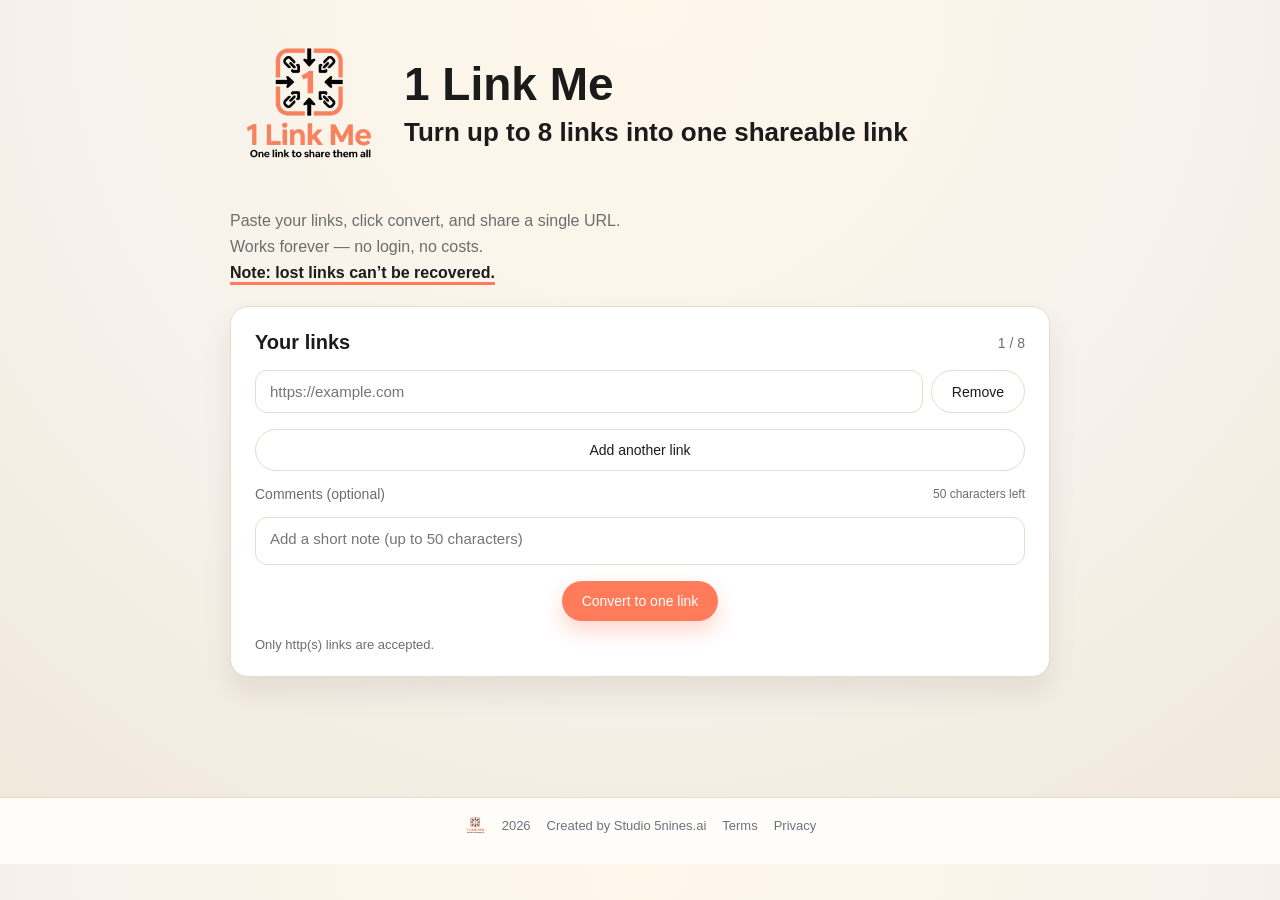
==== index.html @ 361a67ea "Add files via upload" ====
<!doctype html>
<html lang="en">
  <head>
    <meta charset="UTF-8" />
    <meta name="viewport" content="width=device-width, initial-scale=1.0" />
    <title>1 Link Me</title>
    <meta
      name="description"
      content="1 Link Me lets you merge up to 8 links into one shareable link. No login, no costs, and it works forever if you save the URL."
    />
    <meta name="robots" content="index, follow" />
    <meta property="og:title" content="1 Link Me" />
    <meta
      property="og:description"
      content="Merge up to 8 links into one shareable link. No login, no costs, and it works forever if you save the URL."
    />
    <meta property="og:type" content="website" />
    <meta name="twitter:card" content="summary" />
    <meta name="twitter:title" content="1 Link Me" />
    <meta
      name="twitter:description"
      content="Merge up to 8 links into one shareable link. No login, no costs, and it works forever if you save the URL."
    />
    <link rel="stylesheet" href="styles.css" />
  </head>
  <body>
    <main class="page">
      <header class="site-header">
        <a href="index.html" class="logo-link">
          <img class="logo" src="logo.png" alt="1 Link Me logo" />
        </a>
        <div class="header-text">
          <h1>1 Link Me</h1>
          <h2>Turn up to 8 links into one shareable link</h2>
        </div>
      </header>
      <header class="hero">
        <p class="subhead">
          <span>Paste your links, click convert, and share a single URL.</span>
          <span>Works forever — no login, no costs.</span>
          <span class="warning">Note: lost links can’t be recovered.</span>
        </p>
      </header>

      <section id="builder" class="card">
        <div class="card-header">
          <h2>Your links</h2>
          <span class="limit">0 / 10</span>
        </div>
        <div id="links" class="links"></div>
        <button id="add" class="btn ghost add-link" type="button">Add another link</button>
        <div class="comment-header">
          <label class="comment-label" for="comment">Comments (optional)</label>
          <span id="comment-count" class="comment-count">50 characters left</span>
        </div>
        <textarea id="comment" class="comment-input" maxlength="50" placeholder="Add a short note (up to 50 characters)"></textarea>
        <div class="actions">
          <button id="convert" class="btn primary" type="button">Convert to one link</button>
        </div>
        <p class="helper">Only http(s) links are accepted.</p>
      </section>

      <section id="result" class="card hidden">
        <div class="card-header">
          <h2>Your shareable link</h2>
        </div>
        <div class="result-row">
          <input id="output" type="text" readonly />
          <button id="copy" class="btn primary" type="button">Copy</button>
        </div>
        <p class="helper result-helper">
          <span id="result-message"></span>
          <a id="open-link" class="open-link" href="#" target="_blank" rel="noopener noreferrer">Open the link in a new window</a>
        </p>
      </section>

      <section id="viewer" class="card hidden">
        <div class="card-header">
          <h2>Shared links</h2>
        </div>
        <ol id="shared-list" class="shared-list"></ol>
      </section>

      <section id="viewer-cta" class="card hidden">
        <a class="btn primary viewer-cta" href="index.html">Merge your own links into one sharable link</a>
        <p class="subhead viewer-note">
          <span>Paste your links, click convert, and share a single URL.</span>
          <span>Works forever — no login, no costs.</span>
          <span class="warning">Note: lost links can’t be recovered.</span>
        </p>
      </section>
    </main>
    <footer class="footer">
      <div class="footer-inner">
        <img class="footer-logo" src="logo.png" alt="1 Link Me logo" />
        <span class="footer-year">2026</span>
        <p class="footer-note">Created by Studio 5nines.ai</p>
        <a href="terms.html">Terms</a>
        <a href="privacy.html">Privacy</a>
      </div>
    </footer>

    <script src="script.js"></script>
  </body>
</html>
---- styles.css ----
:root {
  color-scheme: light;
  --bg: #f6f2eb;
  --card: #ffffff;
  --ink: #1b1b1b;
  --muted: #6d6d6d;
  --accent: #ff7b59;
  --accent-dark: #e8613f;
  --border: #e4dccf;
  font-family: "Space Grotesk", "Avenir", "Helvetica Neue", sans-serif;
}

* {
  box-sizing: border-box;
}

body {
  margin: 0;
  background: radial-gradient(circle at top, #fff7ea 0%, #f6f2eb 55%, #f0e7d9 100%);
  color: var(--ink);
}

.page {
  max-width: 860px;
  margin: 0 auto;
  padding: 24px 20px 80px;
  display: grid;
  gap: 24px;
}

.hero {
  display: grid;
  gap: 12px;
}

.site-header {
  display: flex;
  align-items: center;
  padding-bottom: 8px;
  gap: 18px;
}

.logo {
  height: 156px;
  width: auto;
  object-fit: contain;
}

.logo-link {
  display: inline-flex;
}

.header-text {
  display: grid;
  gap: 6px;
}

.eyebrow {
  text-transform: uppercase;
  font-size: 12px;
  letter-spacing: 0.18em;
  color: var(--muted);
  margin: 0;
}

h1 {
  font-size: clamp(30px, 5vw, 46px);
  margin: 0;
}

h2 {
  font-size: clamp(18px, 3.2vw, 26px);
  margin: 0;
  color: var(--ink);
}

.subhead {
  margin: 0;
  font-size: 16px;
  color: var(--muted);
  display: grid;
  gap: 8px;
}

.warning {
  color: var(--ink);
  text-decoration: underline;
  text-decoration-color: var(--accent);
  text-decoration-thickness: 3px;
  text-underline-offset: 4px;
  font-weight: 600;
}

.card {
  background: var(--card);
  border: 1px solid var(--border);
  border-radius: 18px;
  padding: 24px;
  box-shadow: 0 16px 30px rgba(34, 18, 6, 0.08);
  display: grid;
  gap: 16px;
}

.card-header {
  display: flex;
  justify-content: space-between;
  align-items: center;
}

.card-header h2 {
  margin: 0;
  font-size: 20px;
}

.limit {
  font-size: 14px;
  color: var(--muted);
}

.links {
  display: grid;
  gap: 12px;
}

.link-row {
  display: grid;
  grid-template-columns: 1fr auto;
  gap: 8px;
}

input[type="text"] {
  width: 100%;
  padding: 12px 14px;
  border-radius: 12px;
  border: 1px solid var(--border);
  font-size: 15px;
}

textarea.comment-input {
  width: 100%;
  height: 48px;
  min-height: 48px;
  resize: none;
  padding: 12px 14px;
  border-radius: 12px;
  border: 1px solid var(--border);
  font-size: 15px;
  font-family: inherit;
}

.comment-label {
  font-size: 14px;
  color: var(--muted);
  line-height: 1;
}

.comment-header {
  display: flex;
  align-items: center;
  justify-content: space-between;
}

.comment-count {
  font-size: 12px;
  color: var(--muted);
}

input[type="text"]:focus {
  outline: 2px solid rgba(255, 123, 89, 0.3);
  border-color: var(--accent);
}

.actions {
  display: flex;
  flex-wrap: wrap;
  gap: 12px;
  justify-content: center;
}

.add-link {
  align-self: flex-start;
}

.btn {
  border: none;
  border-radius: 999px;
  padding: 12px 20px;
  font-size: 14px;
  cursor: pointer;
  transition: transform 0.15s ease, box-shadow 0.15s ease;
}

.btn.primary {
  background: var(--accent);
  color: white;
  box-shadow: 0 10px 20px rgba(255, 123, 89, 0.3);
}

.btn.primary:hover {
  transform: translateY(-1px);
  box-shadow: 0 12px 22px rgba(255, 123, 89, 0.4);
}

.btn.ghost {
  background: transparent;
  border: 1px solid var(--border);
  color: var(--ink);
}

.btn.ghost:hover {
  transform: translateY(-1px);
  box-shadow: 0 10px 20px rgba(33, 24, 12, 0.08);
}

.helper {
  color: var(--muted);
  font-size: 13px;
  margin: 0;
}

.result-row {
  display: grid;
  gap: 12px;
  grid-template-columns: 1fr auto;
  align-items: center;
}

.open-link {
  color: var(--accent-dark);
  text-decoration: underline;
  text-underline-offset: 3px;
  font-size: 14px;
}

.result-helper {
  display: flex;
  flex-wrap: wrap;
  gap: 8px;
  align-items: center;
}

.viewer-cta {
  align-self: center;
  font-size: 16px;
  padding: 14px 24px;
  text-align: center;
  text-decoration: none;
}

.shared-list {
  margin: 0;
  padding-left: 20px;
  display: grid;
  gap: 8px;
}

.shared-list a {
  color: var(--accent-dark);
  text-decoration: none;
}

.shared-comment {
  margin: 0 0 12px;
  padding: 12px 14px;
  border-left: 4px solid var(--accent);
  background: rgba(255, 123, 89, 0.08);
  border-radius: 12px;
  font-size: 14px;
}

.viewer-note {
  text-align: center;
}

.footer {
  margin-top: 40px;
  padding: 16px 20px 28px;
  border-top: 1px solid var(--border);
  background: #fffdf9;
  color: #6b7280;
}

.footer-inner {
  display: flex;
  flex-wrap: wrap;
  gap: 16px;
  align-items: center;
  justify-content: center;
  font-size: 13px;
}

.footer a {
  color: #6b7280;
  text-decoration: none;
  font-size: 13px;
}

.footer a:hover {
  color: var(--ink);
}

.footer-note {
  margin: 0;
  font-size: 13px;
  color: #6b7280;
}

.footer-year {
  font-size: 13px;
}

.footer-logo {
  width: 22px;
  height: auto;
  display: inline-block;
}

.hidden {
  display: none;
}

@media (max-width: 640px) {
  .result-row,
  .link-row {
    grid-template-columns: 1fr;
  }

  .actions {
    flex-direction: column;
  }
}
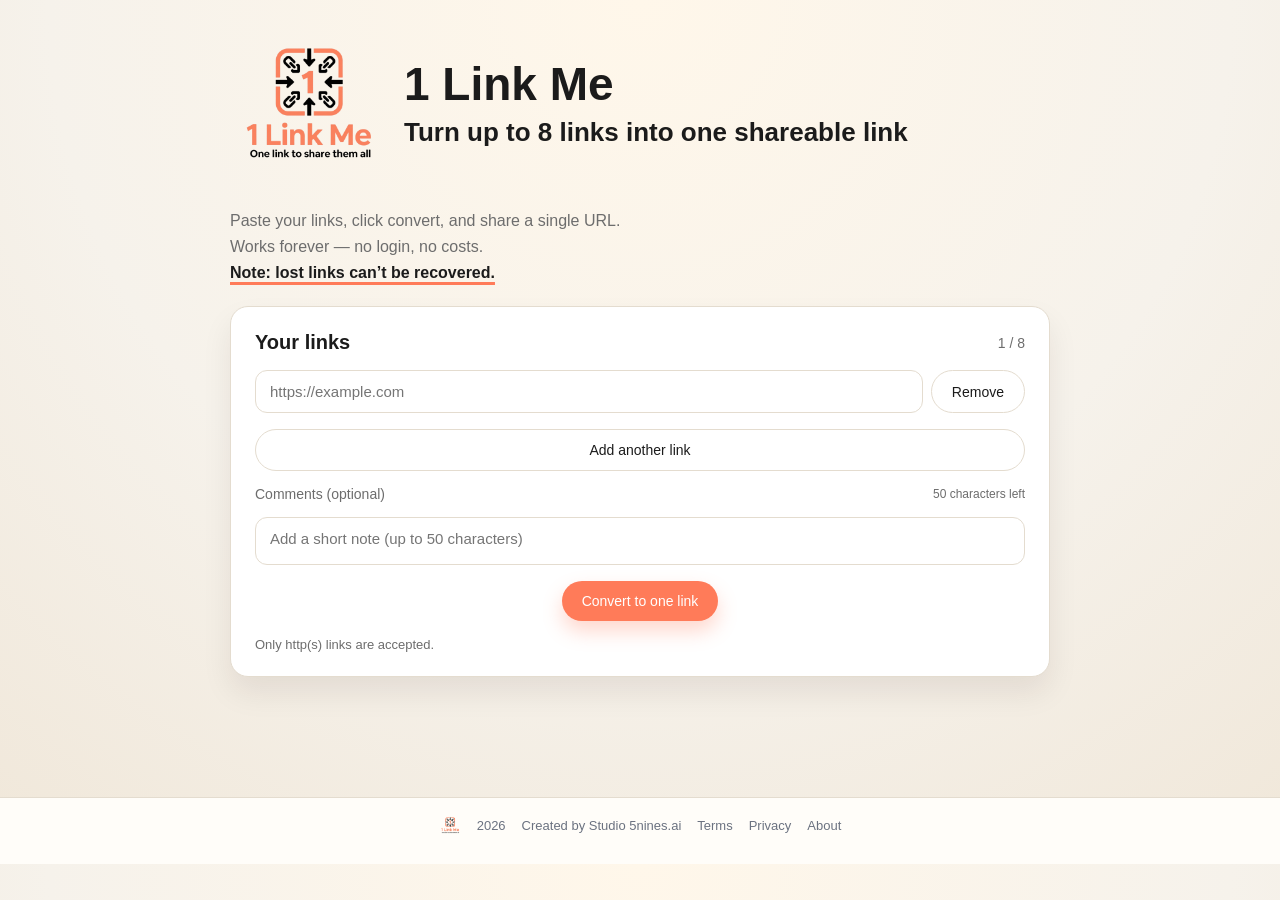
==== commit 387b47c8: "Add files via upload" ====
--- a/index.html
+++ b/index.html
@@ -3,24 +3,33 @@
   <head>
     <meta charset="UTF-8" />
     <meta name="viewport" content="width=device-width, initial-scale=1.0" />
-    <title>1 Link Me</title>
+    <title>1 Link Me – Combine Multiple Links Into One URL (Free, No Login)</title>
     <meta
       name="description"
-      content="1 Link Me lets you merge up to 8 links into one shareable link. No login, no costs, and it works forever if you save the URL."
+      content="Turn up to 8 links into one shareable link. No sign-up, no storage, 100% free. Perfect for creators, marketers, and everyday sharing."
     />
     <meta name="robots" content="index, follow" />
-    <meta property="og:title" content="1 Link Me" />
+    <meta property="og:title" content="1 Link Me – Combine Multiple Links Into One URL (Free, No Login)" />
     <meta
       property="og:description"
-      content="Merge up to 8 links into one shareable link. No login, no costs, and it works forever if you save the URL."
+      content="Turn up to 8 links into one shareable link. No sign-up, no storage, 100% free. Perfect for creators, marketers, and everyday sharing."
     />
     <meta property="og:type" content="website" />
     <meta name="twitter:card" content="summary" />
-    <meta name="twitter:title" content="1 Link Me" />
+    <meta name="twitter:title" content="1 Link Me – Combine Multiple Links Into One URL (Free, No Login)" />
     <meta
       name="twitter:description"
-      content="Merge up to 8 links into one shareable link. No login, no costs, and it works forever if you save the URL."
+      content="Turn up to 8 links into one shareable link. No sign-up, no storage, 100% free. Perfect for creators, marketers, and everyday sharing."
     />
+    <!-- Google tag (gtag.js) -->
+    <script async src="https://www.googletagmanager.com/gtag/js?id=G-2YKPZS6ZV8"></script>
+    <script>
+      window.dataLayer = window.dataLayer || [];
+      function gtag(){dataLayer.push(arguments);}
+      gtag('js', new Date());
+
+      gtag('config', 'G-2YKPZS6ZV8');
+    </script>
     <link rel="stylesheet" href="styles.css" />
   </head>
   <body>
@@ -35,7 +44,7 @@
         </div>
       </header>
       <header class="hero">
-        <p class="subhead">
+        <p id="hero-message" class="subhead">
           <span>Paste your links, click convert, and share a single URL.</span>
           <span>Works forever — no login, no costs.</span>
           <span class="warning">Note: lost links can’t be recovered.</span>
@@ -97,6 +106,7 @@
         <p class="footer-note">Created by Studio 5nines.ai</p>
         <a href="terms.html">Terms</a>
         <a href="privacy.html">Privacy</a>
+        <a href="about.html">About</a>
       </div>
     </footer>
 
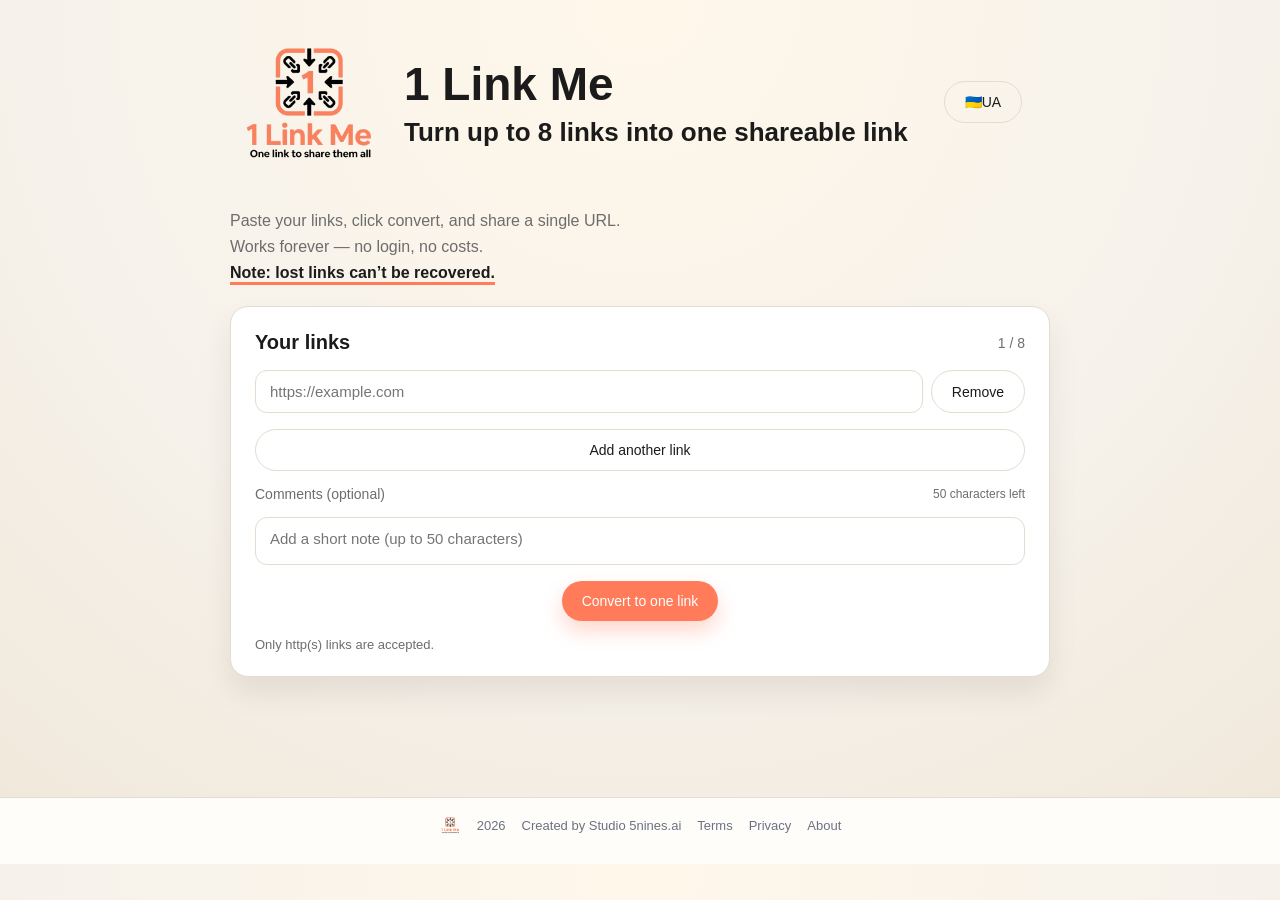
==== commit 35047d8b: "Add files via upload" ====
--- a/index.html
+++ b/index.html
@@ -7,6 +7,10 @@
     <meta
       name="description"
       content="Turn up to 8 links into one shareable link. No sign-up, no storage, 100% free. Perfect for creators, marketers, and everyday sharing."
+    />
+    <meta
+      name="description-ua"
+      content="Об’єднайте до 8 посилань в одне зручне для поширення. Без реєстрації, без збереження даних, 100% безкоштовно. Ідеально для креаторів, маркетологів і щоденного використання."
     />
     <meta name="robots" content="index, follow" />
     <meta property="og:title" content="1 Link Me – Combine Multiple Links Into One URL (Free, No Login)" />
@@ -40,62 +44,67 @@
         </a>
         <div class="header-text">
           <h1>1 Link Me</h1>
-          <h2>Turn up to 8 links into one shareable link</h2>
+          <h2 data-i18n="heroTitle">Turn up to 8 links into one shareable link</h2>
         </div>
+        <div class="spacer"></div>
+        <button id="lang-toggle" class="btn ghost lang-toggle" type="button">
+          <span class="flag">🇺🇦</span>
+          <span class="lang-code">UA</span>
+        </button>
       </header>
       <header class="hero">
         <p id="hero-message" class="subhead">
-          <span>Paste your links, click convert, and share a single URL.</span>
-          <span>Works forever — no login, no costs.</span>
-          <span class="warning">Note: lost links can’t be recovered.</span>
+          <span data-i18n="heroLine1">Paste your links, click convert, and share a single URL.</span>
+          <span data-i18n="heroLine2">Works forever — no login, no costs.</span>
+          <span class="warning" data-i18n="heroLine3">Note: lost links can’t be recovered.</span>
         </p>
       </header>
 
       <section id="builder" class="card">
         <div class="card-header">
-          <h2>Your links</h2>
-          <span class="limit">0 / 10</span>
+          <h2 data-i18n="linksTitle">Your links</h2>
+          <span class="limit">0 / 8</span>
         </div>
         <div id="links" class="links"></div>
-        <button id="add" class="btn ghost add-link" type="button">Add another link</button>
+        <button id="add" class="btn ghost add-link" type="button" data-i18n="addLink">Add another link</button>
         <div class="comment-header">
-          <label class="comment-label" for="comment">Comments (optional)</label>
+          <label class="comment-label" for="comment" data-i18n="commentLabel">Comments (optional)</label>
           <span id="comment-count" class="comment-count">50 characters left</span>
         </div>
-        <textarea id="comment" class="comment-input" maxlength="50" placeholder="Add a short note (up to 50 characters)"></textarea>
+        <textarea id="comment" class="comment-input" maxlength="50" placeholder="Add a short note (up to 50 characters)" data-i18n-placeholder="commentPlaceholder"></textarea>
         <div class="actions">
-          <button id="convert" class="btn primary" type="button">Convert to one link</button>
+          <button id="convert" class="btn primary" type="button" data-i18n="convert">Convert to one link</button>
         </div>
-        <p class="helper">Only http(s) links are accepted.</p>
+        <p class="helper" data-i18n="helper">Only http(s) links are accepted.</p>
       </section>
 
       <section id="result" class="card hidden">
         <div class="card-header">
-          <h2>Your shareable link</h2>
+          <h2 data-i18n="shareableTitle">Your shareable link</h2>
         </div>
         <div class="result-row">
           <input id="output" type="text" readonly />
-          <button id="copy" class="btn primary" type="button">Copy</button>
+          <button id="copy" class="btn primary" type="button" data-i18n="copy">Copy</button>
         </div>
         <p class="helper result-helper">
           <span id="result-message"></span>
-          <a id="open-link" class="open-link" href="#" target="_blank" rel="noopener noreferrer">Open the link in a new window</a>
+          <a id="open-link" class="open-link" href="#" target="_blank" rel="noopener noreferrer" data-i18n="openLink">Open the link in a new window</a>
         </p>
       </section>
 
       <section id="viewer" class="card hidden">
         <div class="card-header">
-          <h2>Shared links</h2>
+          <h2 data-i18n="sharedTitle">Shared links</h2>
         </div>
         <ol id="shared-list" class="shared-list"></ol>
       </section>
 
       <section id="viewer-cta" class="card hidden">
-        <a class="btn primary viewer-cta" href="index.html">Merge your own links into one sharable link</a>
+        <a class="btn primary viewer-cta" href="index.html" data-i18n="viewerCta">Merge your own links into one sharable link</a>
         <p class="subhead viewer-note">
-          <span>Paste your links, click convert, and share a single URL.</span>
-          <span>Works forever — no login, no costs.</span>
-          <span class="warning">Note: lost links can’t be recovered.</span>
+          <span data-i18n="heroLine1">Paste your links, click convert, and share a single URL.</span>
+          <span data-i18n="heroLine2">Works forever — no login, no costs.</span>
+          <span class="warning" data-i18n="heroLine3">Note: lost links can’t be recovered.</span>
         </p>
       </section>
     </main>
@@ -104,9 +113,9 @@
         <img class="footer-logo" src="logo.png" alt="1 Link Me logo" />
         <span class="footer-year">2026</span>
         <p class="footer-note">Created by Studio 5nines.ai</p>
-        <a href="terms.html">Terms</a>
-        <a href="privacy.html">Privacy</a>
-        <a href="about.html">About</a>
+        <a href="terms.html" data-i18n="terms">Terms</a>
+        <a href="privacy.html" data-i18n="privacy">Privacy</a>
+        <a href="about.html" data-i18n="about">About</a>
       </div>
     </footer>
 
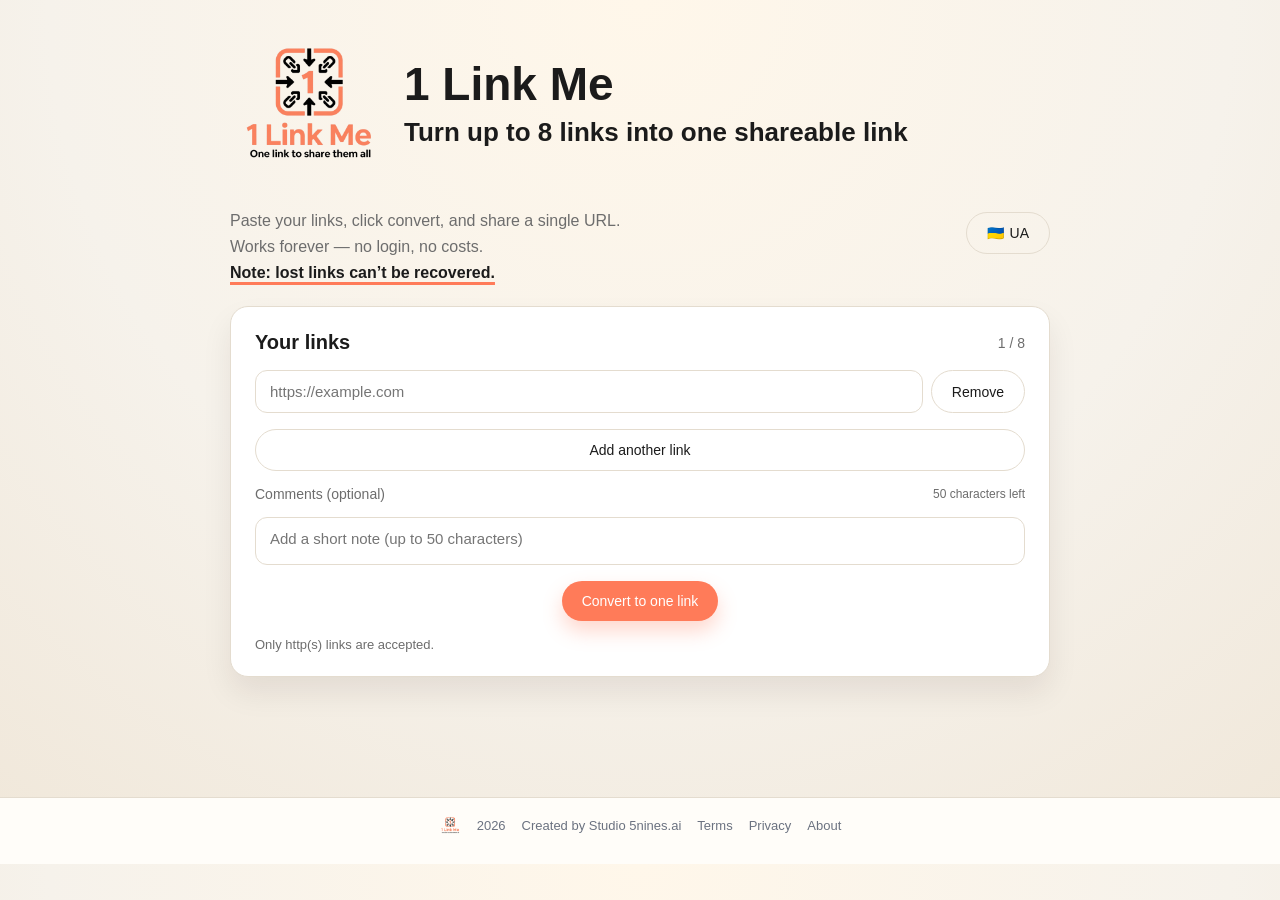
==== commit e8968af6: "Add files via upload" ====
--- a/index.html
+++ b/index.html
@@ -46,18 +46,19 @@
           <h1>1 Link Me</h1>
           <h2 data-i18n="heroTitle">Turn up to 8 links into one shareable link</h2>
         </div>
-        <div class="spacer"></div>
-        <button id="lang-toggle" class="btn ghost lang-toggle" type="button">
-          <span class="flag">🇺🇦</span>
-          <span class="lang-code">UA</span>
-        </button>
       </header>
       <header class="hero">
-        <p id="hero-message" class="subhead">
+        <div class="hero-row">
+          <p id="hero-message" class="subhead">
           <span data-i18n="heroLine1">Paste your links, click convert, and share a single URL.</span>
           <span data-i18n="heroLine2">Works forever — no login, no costs.</span>
           <span class="warning" data-i18n="heroLine3">Note: lost links can’t be recovered.</span>
-        </p>
+          </p>
+          <button id="lang-toggle" class="btn ghost lang-toggle" type="button">
+            <span class="flag">🇺🇦</span>
+            <span class="lang-code">UA</span>
+          </button>
+        </div>
       </header>
 
       <section id="builder" class="card">
--- a/styles.css
+++ b/styles.css
@@ -33,6 +33,13 @@
   gap: 12px;
 }
 
+.hero-row {
+  display: grid;
+  grid-template-columns: 1fr auto;
+  align-items: start;
+  gap: 16px;
+}
+
 .site-header {
   display: flex;
   align-items: center;
@@ -53,6 +60,35 @@
 .header-text {
   display: grid;
   gap: 6px;
+}
+
+.lang-toggle {
+  padding: 8px 14px;
+  font-size: 12px;
+  display: inline-flex;
+  align-items: center;
+  gap: 6px;
+  text-decoration: none;
+  color: #1d4ed8;
+}
+
+.lang-toggle.ua {
+  border: 2px solid #facc15;
+}
+
+.lang-toggle.en {
+  border: 2px solid #ef4444;
+}
+
+.lang-toggle .flag {
+  font-size: 14px;
+  line-height: 1;
+}
+
+.lang-row {
+  display: flex;
+  justify-content: flex-end;
+  width: 100%;
 }
 
 .eyebrow {
